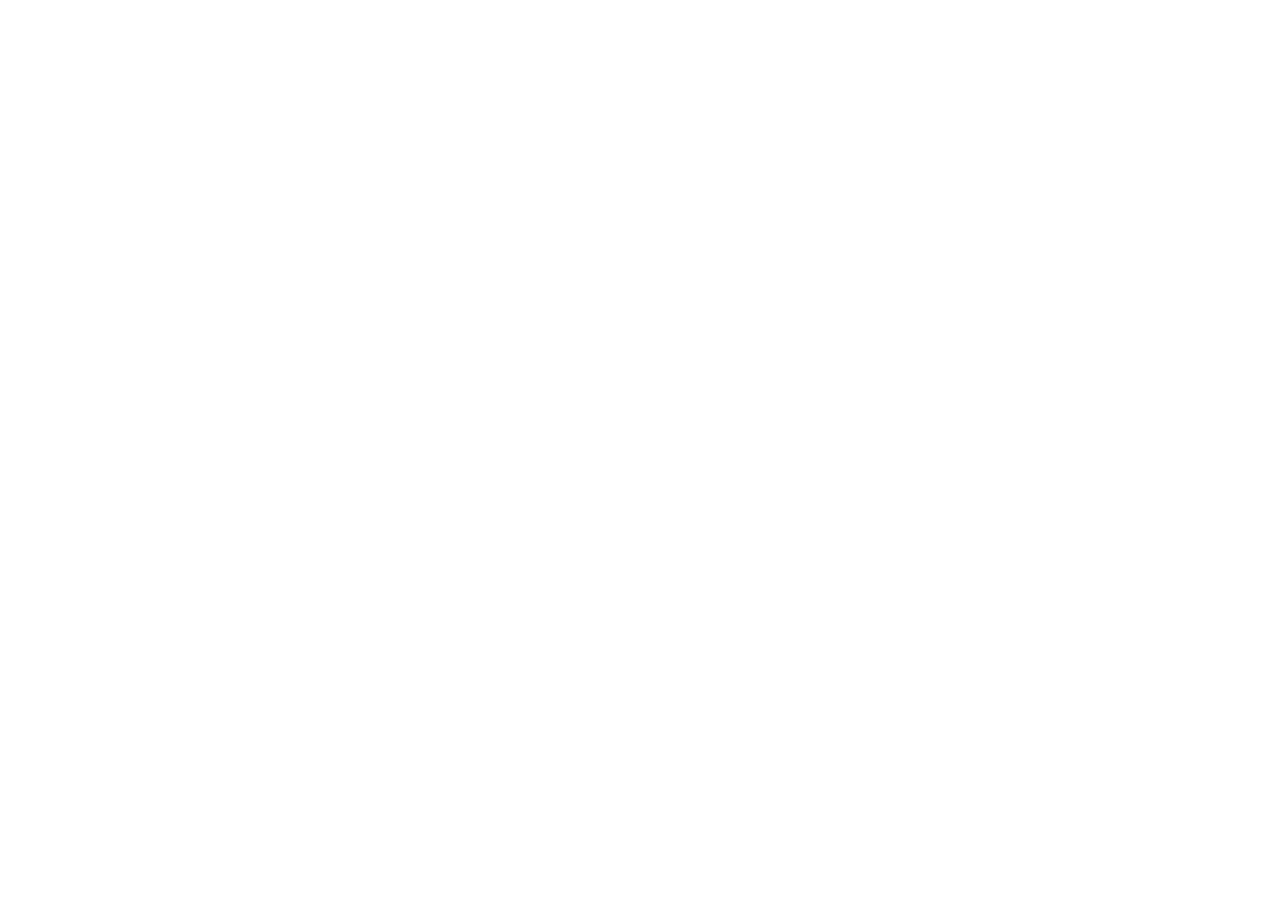
==== assin2.html @ 14f08003 "assignment2" ====
<!DOCTYPE html>
<html lang="en">
<head>
    <meta charset="UTF-8">
    <meta http-equiv="X-UA-Compatible" content="IE=edge">
    <meta name="viewport" content="width=device-width, initial-scale=1.0">
    <title>Royal Traval</title>
</head>
<body>
    
</body>
</html>
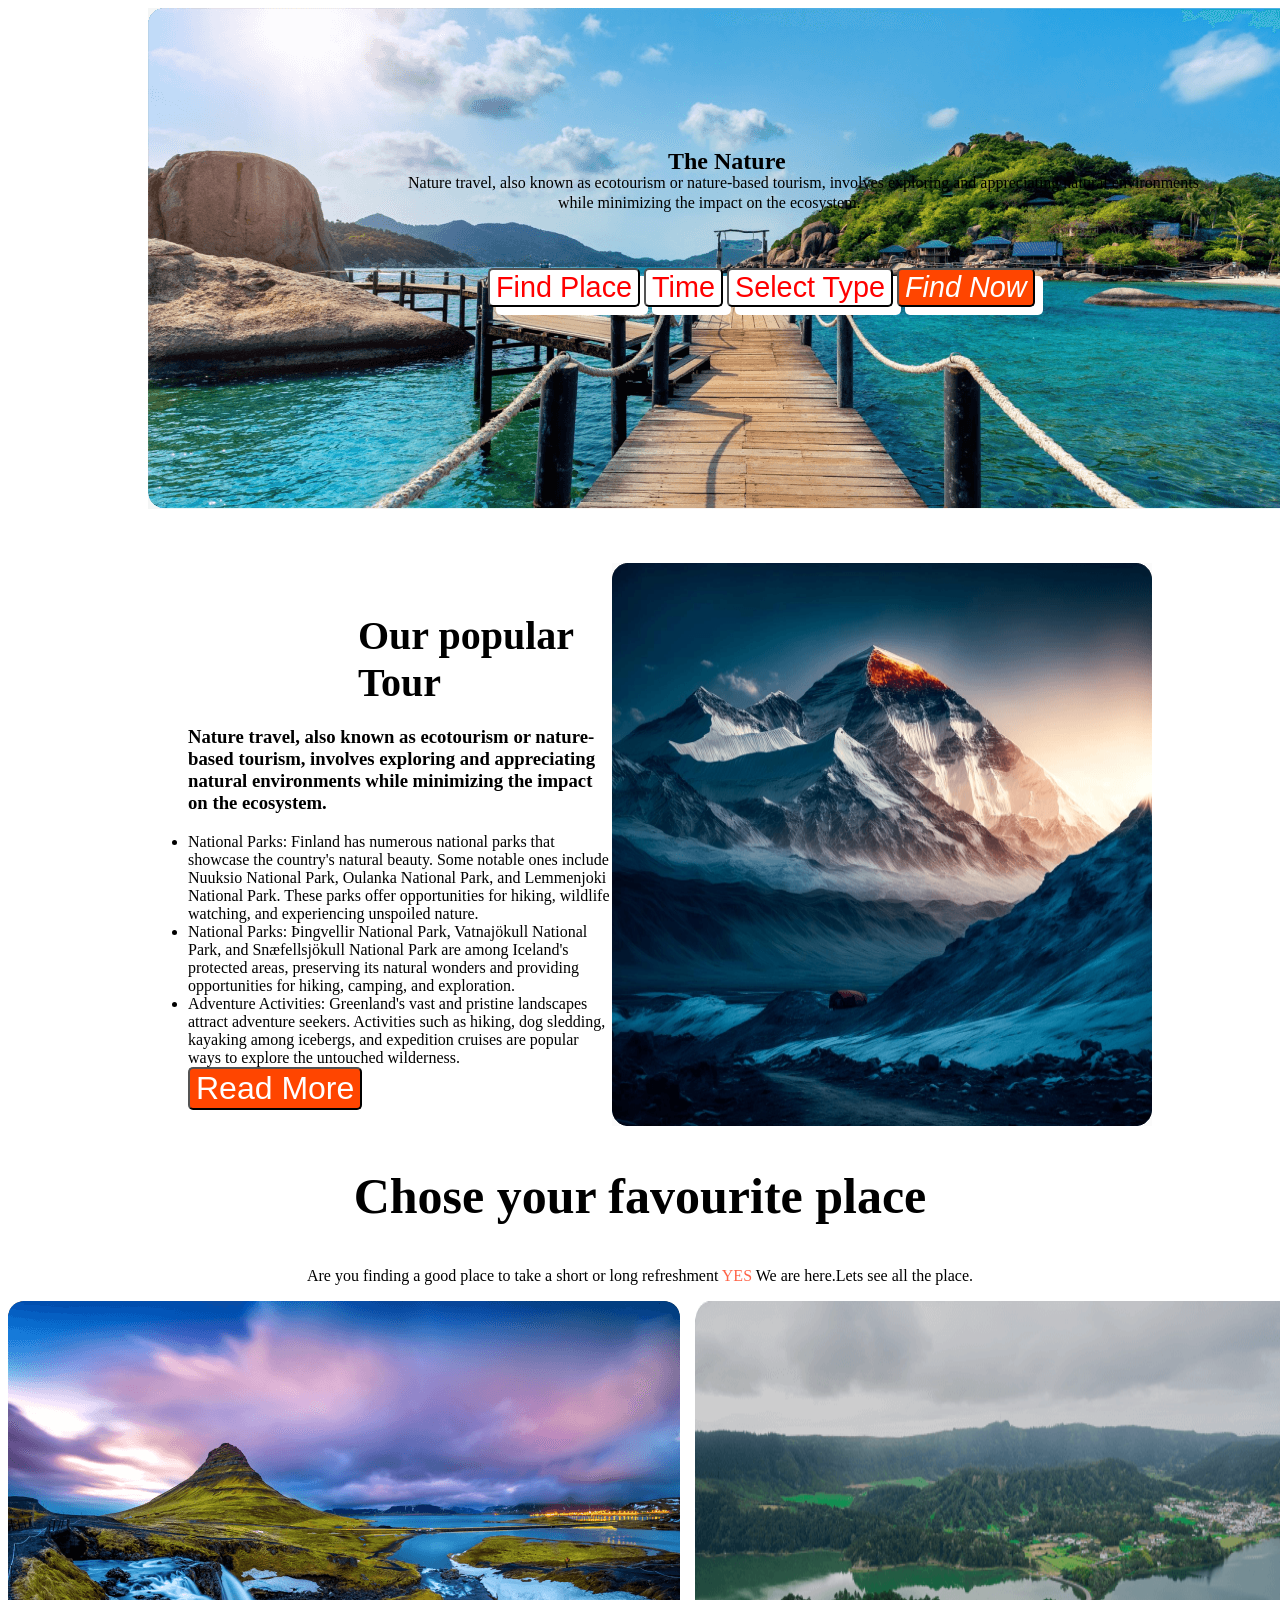
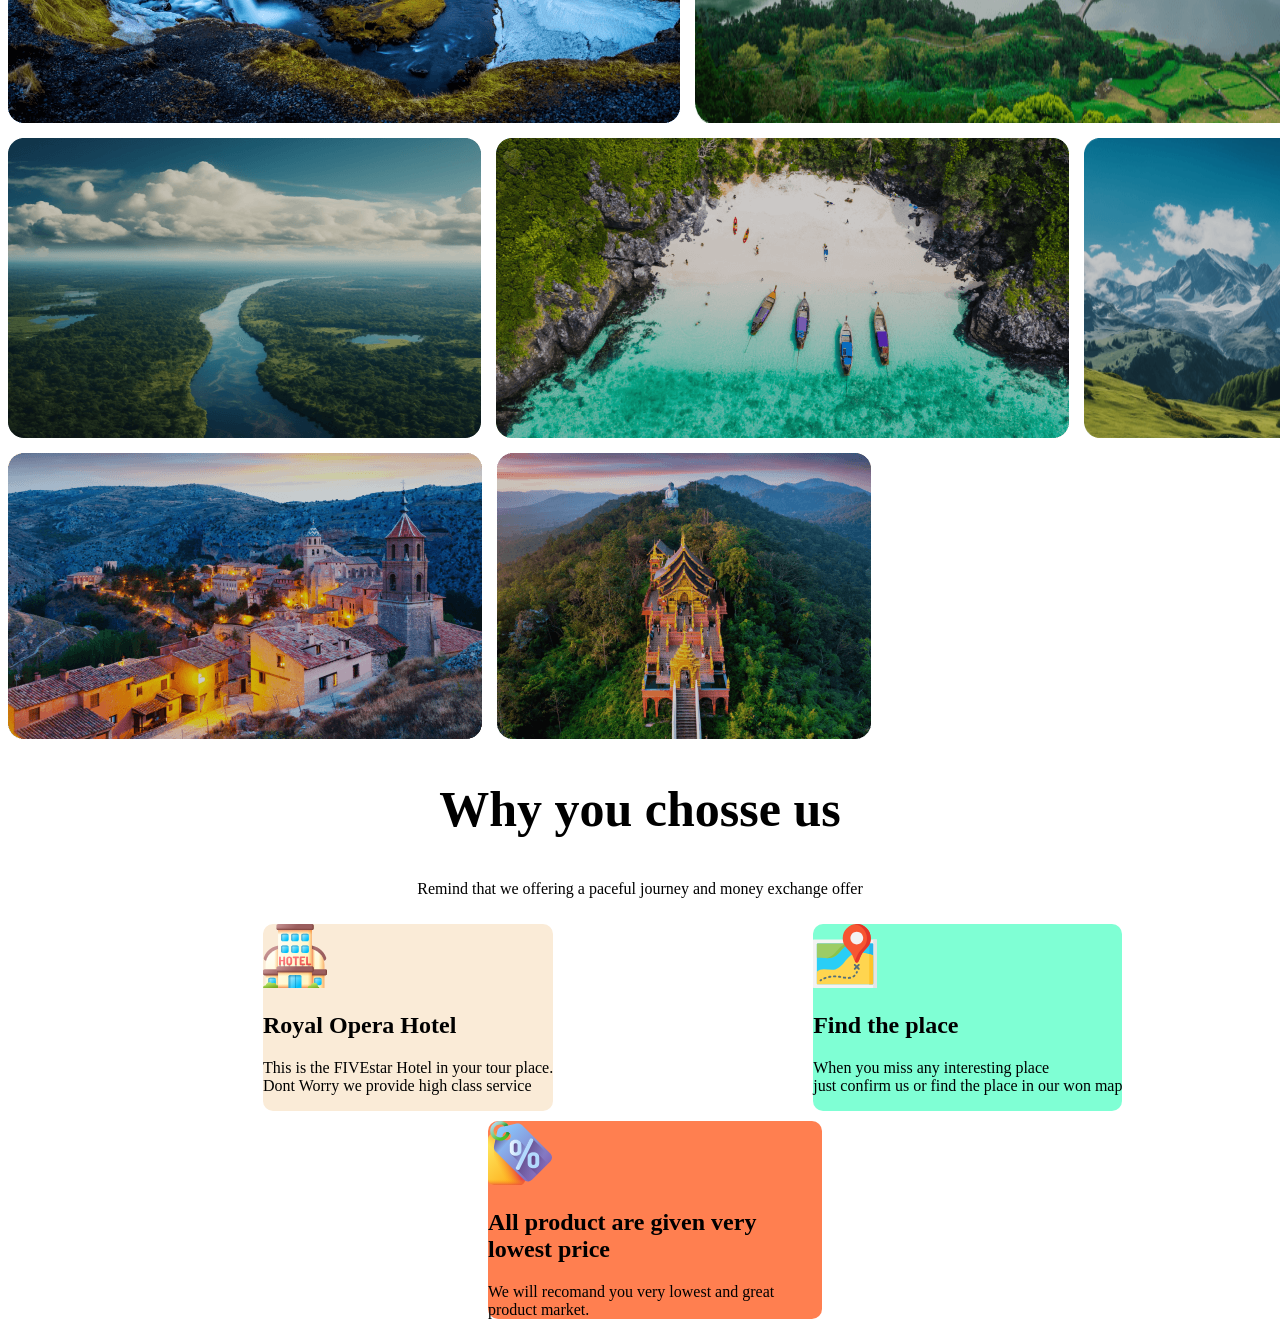
==== commit 10f77886: "first comit" ====
--- a/assin2.html
+++ b/assin2.html
@@ -5,8 +5,144 @@
     <meta http-equiv="X-UA-Compatible" content="IE=edge">
     <meta name="viewport" content="width=device-width, initial-scale=1.0">
     <title>Royal Traval</title>
+    <link rel="stylesheet" href="assin2.css">
 </head>
 <body>
-    
+    <header></header>
+
+
+
+
+
+
+
+
+
+
+
+    <main>
+        <section class="banner">
+            <div><img src="Group 13 (1) (1).png"</div>
+            <div class="titl">
+                <h2 
+                <h2> The Nature</h2>
+            </div>
+
+            <div class="text">
+                <p>
+                    Nature travel, also known as ecotourism or nature-based tourism, involves exploring and appreciating natural environments  </p>
+            </div>
+            <div class="text2">
+                <p> while minimizing the impact on the ecosystem.</p>
+
+            </div>
+            <div class="bton">
+                <button class="btn ">Find Place</button>
+                <button class="btn ">Time</button>
+                <button class="btn ">Select Type</button>
+                <button class="btn1 "><i class="fa-solid fa-magnifying-glass">Find Now</i></button>
+                
+            </div>
+        </section>
+
+        <section>
+           
+            <div class="para">
+                
+                <ul>
+                    <h2 class="popular">Our popular Tour</h2>
+
+                    <h3>Nature travel, also known as ecotourism or nature-based tourism, involves exploring and appreciating natural environments while minimizing the impact on the ecosystem.</h3>
+
+                    <li>National Parks: Finland has numerous national parks that showcase the country's natural beauty. Some notable ones include Nuuksio National Park, Oulanka National Park, and Lemmenjoki National Park. These parks offer opportunities for hiking, wildlife watching, and experiencing unspoiled nature.</li>
+                    <li>National Parks: Þingvellir National Park, Vatnajökull National Park, and Snæfellsjökull National Park are among Iceland's protected areas, preserving its natural wonders and providing opportunities for hiking, camping, and exploration.</li>
+                    <li>Adventure Activities: Greenland's vast and pristine landscapes attract adventure seekers. Activities such as hiking, dog sledding, kayaking among icebergs, and expedition cruises are popular ways to explore the untouched wilderness.</li>
+                    <button class="mbtn">Read More</button>
+                </ul>
+                <img  src="Rectangle 4.png">
+            </div>
+           
+
+        </section>
+
+        <section>
+            <h1 class="chose">Chose your favourite place</h1>
+            <div>
+                <p class="paragraph">Are you finding a good place to take a short or long refreshment <span class="yea">YES</span> We are here.Lets see all the place.</p>
+            </div>
+        </section>
+
+
+        <section >
+            <div class="row">
+                <img src="Rectangle 8 (1).png">
+                <img src="Rectangle 10.png">
+            </div>
+            <div class="row">
+                <img src="Rectangle 11.png">
+                
+                <img src="Rectangle 8.png">
+                <img src="Rectangle 9.png">
+            </div>
+            <div class="row">
+                <img src="Rectangle 7.png">
+                <img src="Rectangle 6.png">
+            </div>
+        </section>
+
+        <section>
+            <h1 class="cho">Why you chosse us</h1>
+            <div>
+                <p class="par">Remind that we offering a paceful journey and money exchange offer</p>
+            </div>
+        </section>
+
+        <section class="faxo">
+            <div class="skl">
+                <img src="hotel 1.svg">
+                <h2>Royal Opera Hotel</h2>
+                <p>This is the <span>FIVE</span>star Hotel in your tour place.<br>Dont Worry we provide high class service</p>
+
+            </div>
+            
+
+            <div class="dkl">
+                <img src="map 1.svg">
+                <h2>Find the place</h2>
+                <p>When you miss any interesting place <br>just confirm us or find the place in our won map</p>
+
+            </div>
+
+            
+        </section>
+
+        <div class="gkl">
+            <img src="price-tag 1.svg">
+            <h2>All product are given very lowest price</h2>
+            <p>We will recomand you very lowest and great product market.</p>
+        </div>
+    </main>
+
+
+
+
+
+
+
+
+
+
+
+
+
+
+
+
+
+
+
+
+
+
 </body>
 </html>
--- a/assin2.css
+++ b/assin2.css
@@ -0,0 +1,130 @@
+.banner{
+    position: relative;
+}
+.text{
+    position: absolute;
+    top: 0;
+    margin-left: 400px;
+    margin-top: 150px;
+}
+.text2{
+    position: absolute;
+    top: 0;
+    margin-left: 550px;
+    margin-top: 170px;   
+}
+.banner img{
+margin-left: 140px;
+}
+.titl{
+    
+    position: absolute;
+    top: 0;
+    margin-left: 660px;
+    margin-top: 120px;
+    
+}
+.bton{
+    position: absolute;
+    top: 0;
+    margin-left: 480px;
+    margin-top: 260px;
+  
+    border-radius: 10px;
+   
+}
+.btn{
+    border-radius: 5px;
+    font-size: 1.8rem;
+    background-color: white;
+    box-shadow: 8px 8px white;
+    color:red;
+}
+.btn1{
+    border-radius: 5px;
+    font-size: 1.8rem;
+    background-color:orangered;
+    box-shadow: 8px 8px white;
+    color: white;
+}
+.popular{
+    font-size: 40px;
+   padding-right: 20px;
+}
+.mbtn{
+    font-size: 2rem;
+    background-color:orangered; 
+    border-radius: 5px;
+    color: white;
+}
+.popular{
+    position: relative;
+    margin-left: 170px;
+    margin-bottom: 20px;
+}
+.ppicture{
+    position: absolute;
+    margin-left: 800px;
+    
+}.para img{
+    margin-right:120px;
+}
+
+.para{
+    display: flex;
+    margin-left: 140px;
+    background-color: white;
+    margin-top: 50px;
+}
+.ull{
+    margin-top: 200px;
+}
+.chose{
+    text-align: center;
+    font-size: 50px;
+}
+.yea{
+    color: tomato;
+}
+.paragraph{
+    text-align: center;
+}
+
+
+.row{
+    display:flex ;
+    
+    margin-bottom: 15px;
+    gap: 15px;
+   
+    
+}
+.cho{
+    text-align: center;
+    font-size: 50px;
+}
+.par{
+    text-align: center;
+}
+.faxo{
+    display: flex;
+}
+.skl{
+margin-left: 255px;
+background-color: antiquewhite;
+border-radius: 10px;
+margin-top: 10px;
+}
+.dkl{
+    margin-left: 260px;
+    background-color: aquamarine;
+    border-radius: 10px;
+    margin-top: 10px;
+}
+.gkl{
+    margin-left: 480px;  
+    background-color: coral;
+    margin-right: 450px;
+    border-radius: 10px;
+    margin-top: 10px;
+}
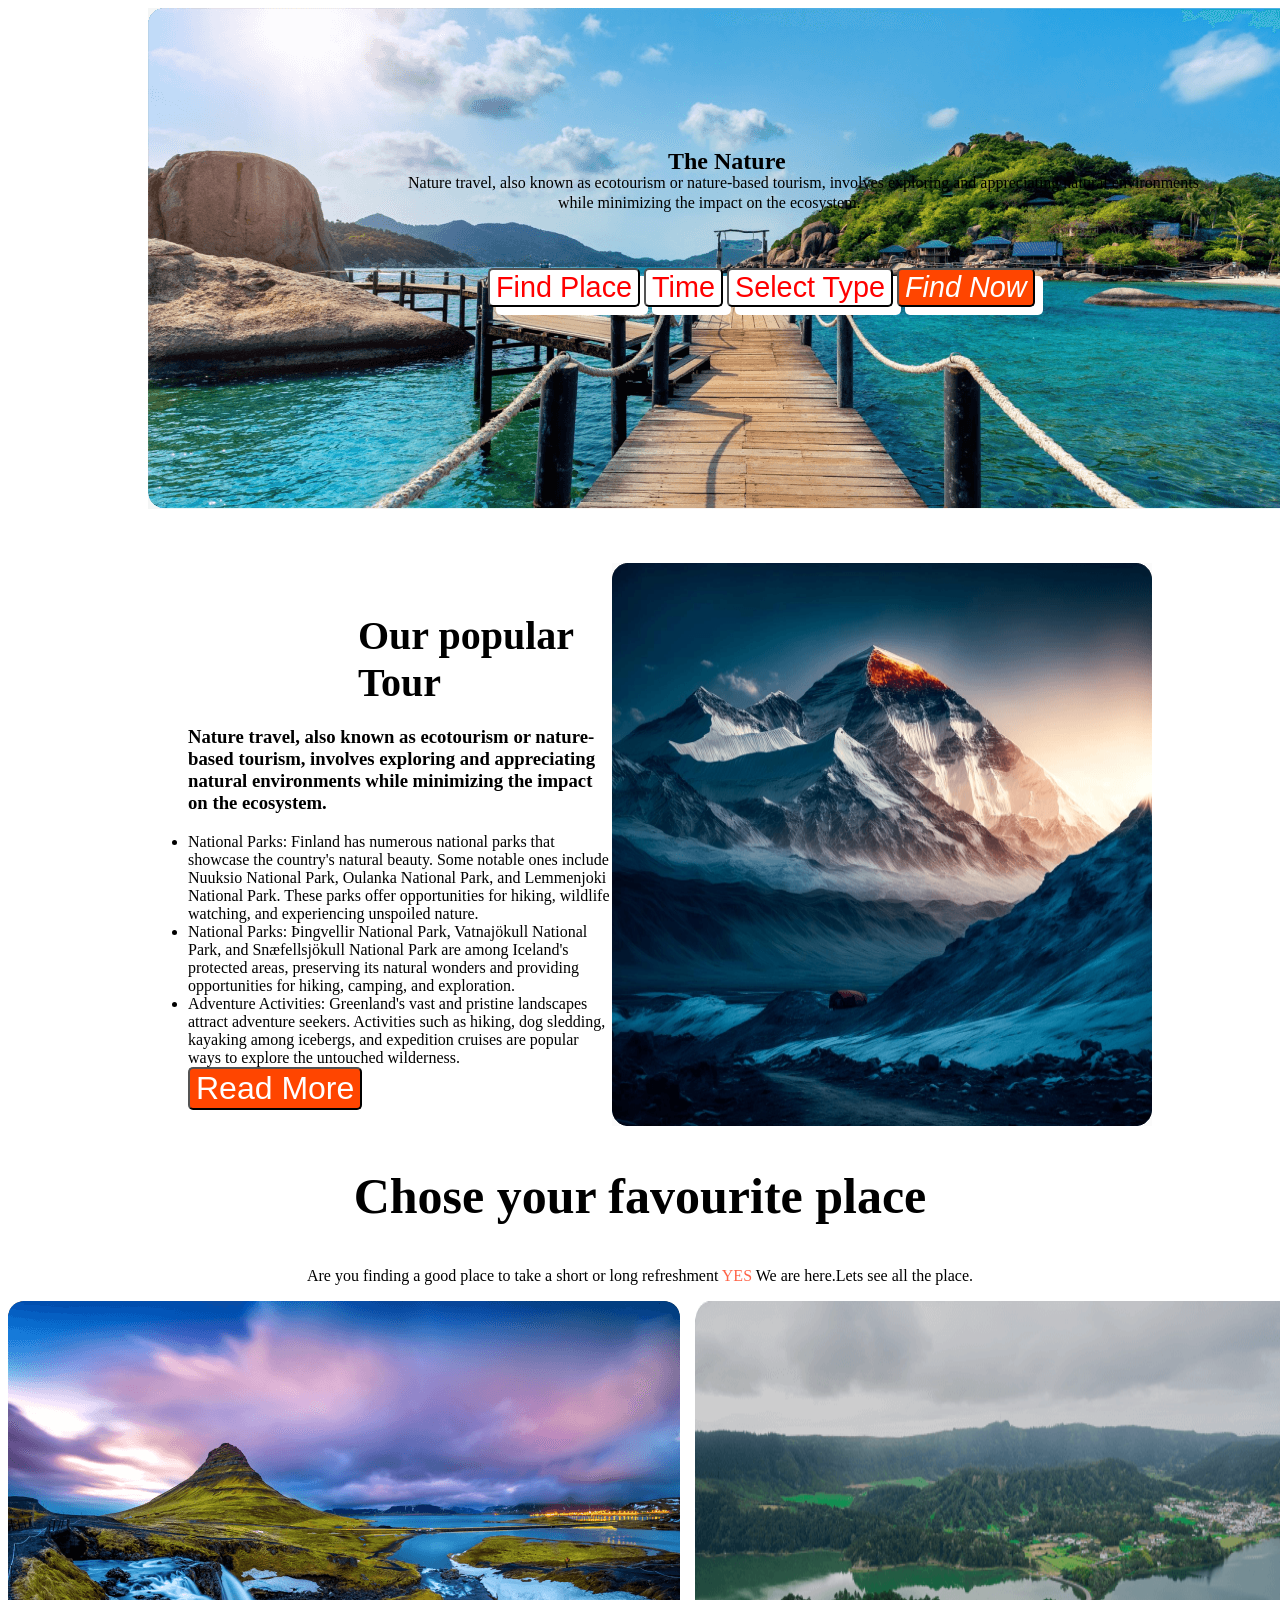
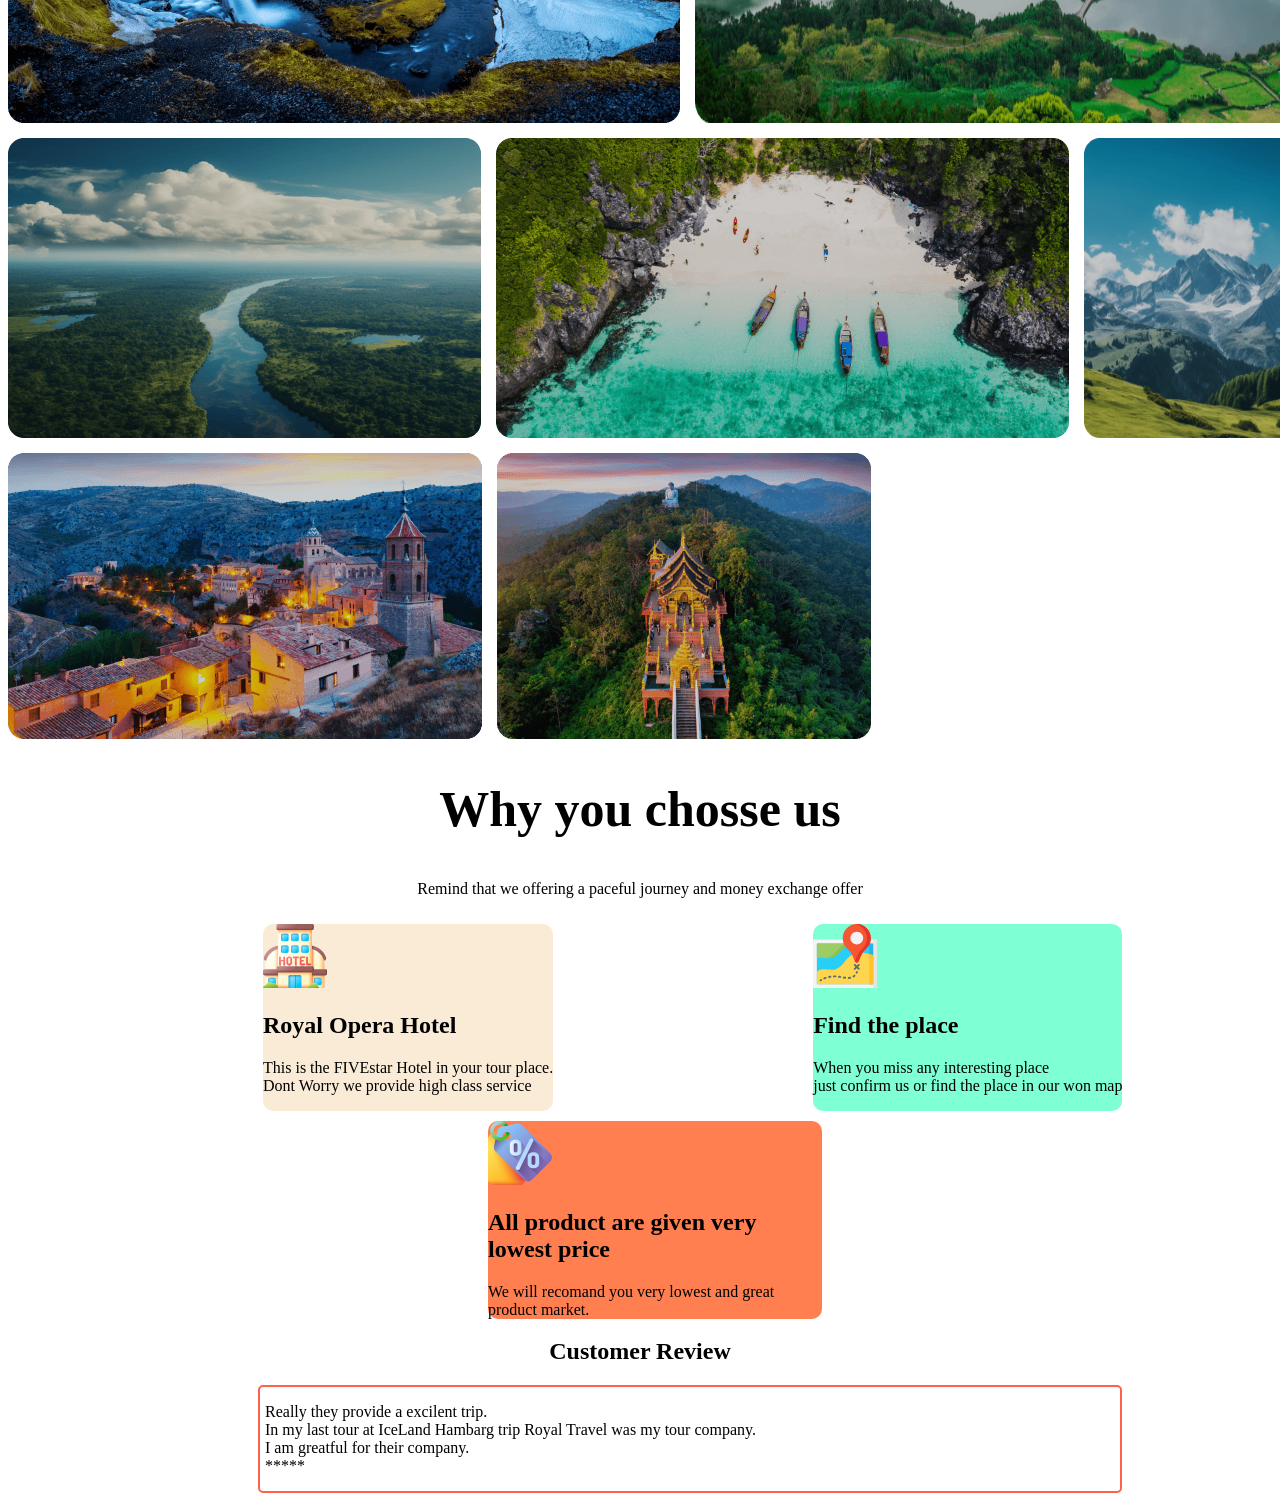
==== commit 50f808e7: "second comit" ====
--- a/assin2.html
+++ b/assin2.html
@@ -121,6 +121,15 @@
             <h2>All product are given very lowest price</h2>
             <p>We will recomand you very lowest and great product market.</p>
         </div>
+
+        <section>
+            <h2 class="review">Customer Review</h2>
+            <div class="creview">
+            <p>Really they provide a excilent trip.<br>In my last tour at IceLand Hambarg trip Royal Travel was my tour company.<br>I am greatful for their company. <br>***** </p>
+            
+            </div>
+
+        </section>
     </main>
 
 
--- a/assin2.css
+++ b/assin2.css
@@ -128,3 +128,13 @@
     border-radius: 10px;
     margin-top: 10px;
 }
+.review{
+    text-align: center;
+}
+.creview{
+    border: 2px solid tomato;
+    border-radius: 5px;
+    padding-left: 5px;
+    margin-left: 250px;
+    margin-right: 150px; 
+}
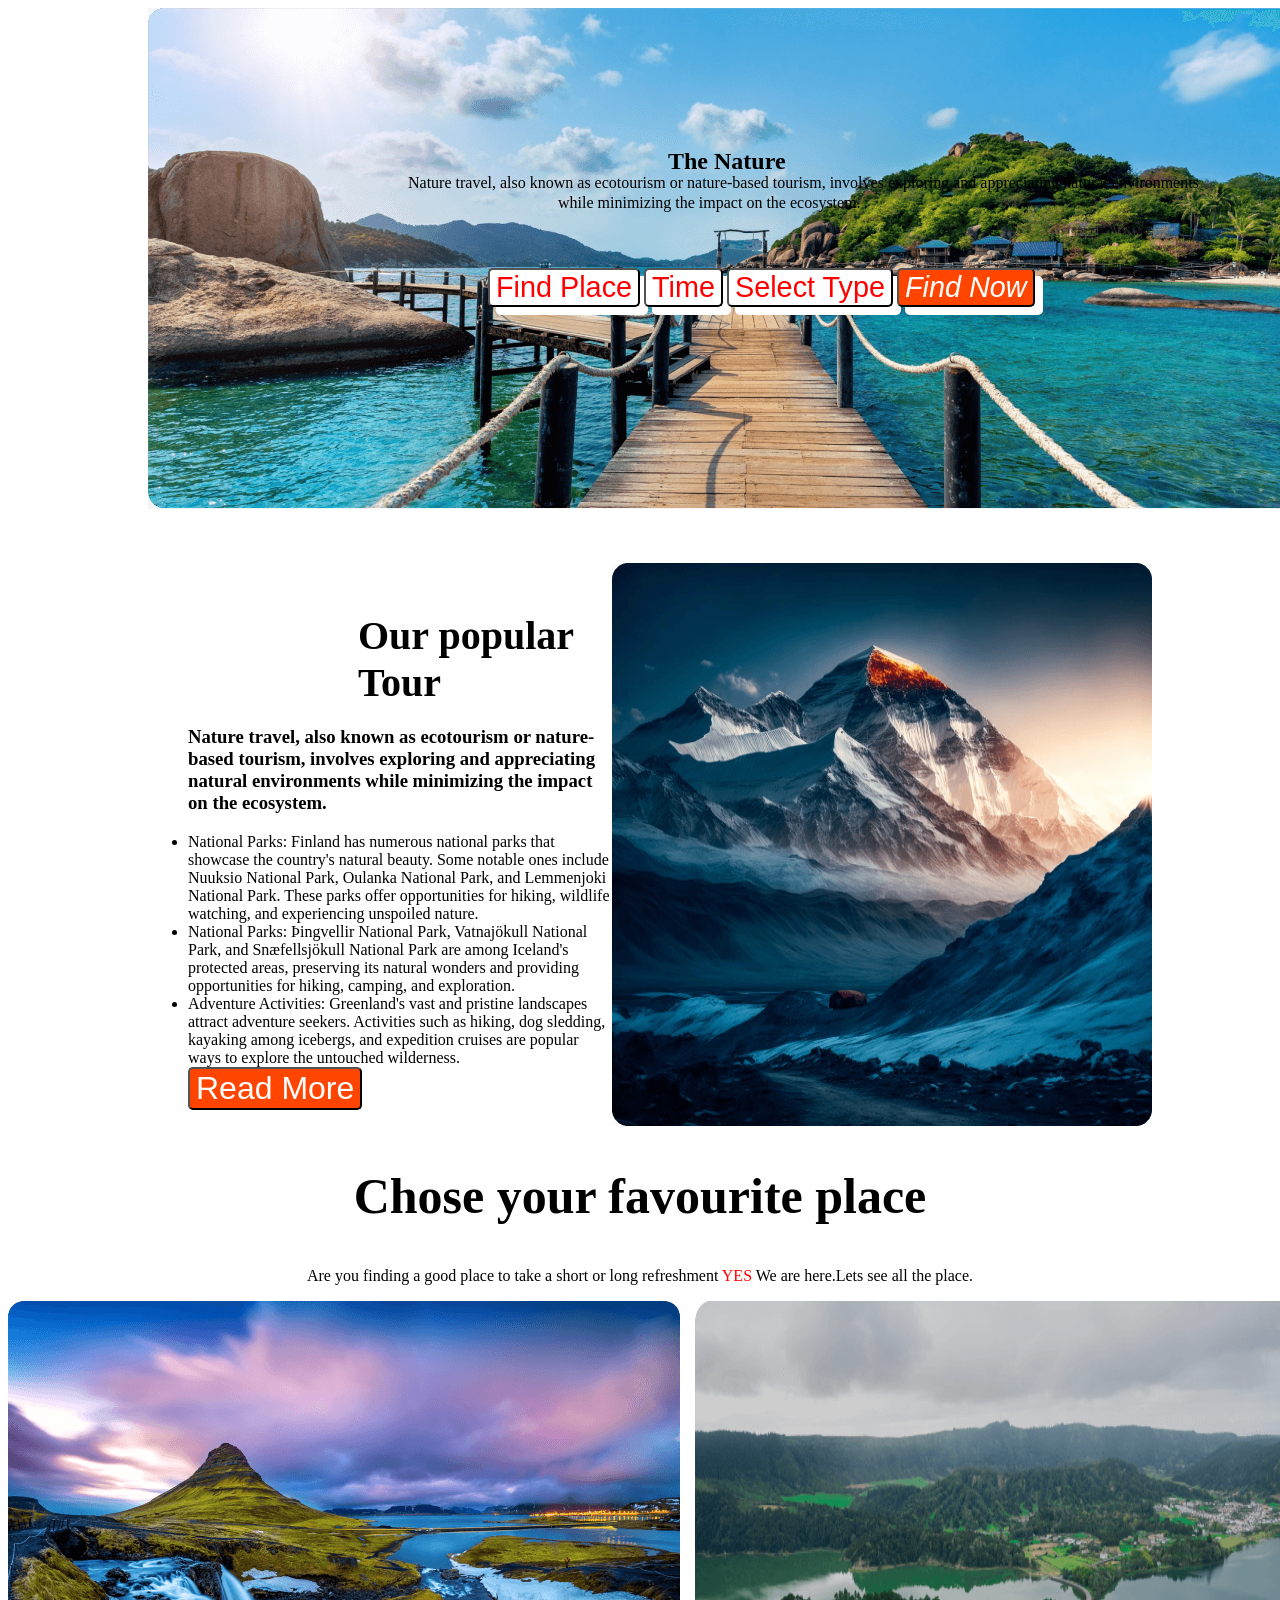
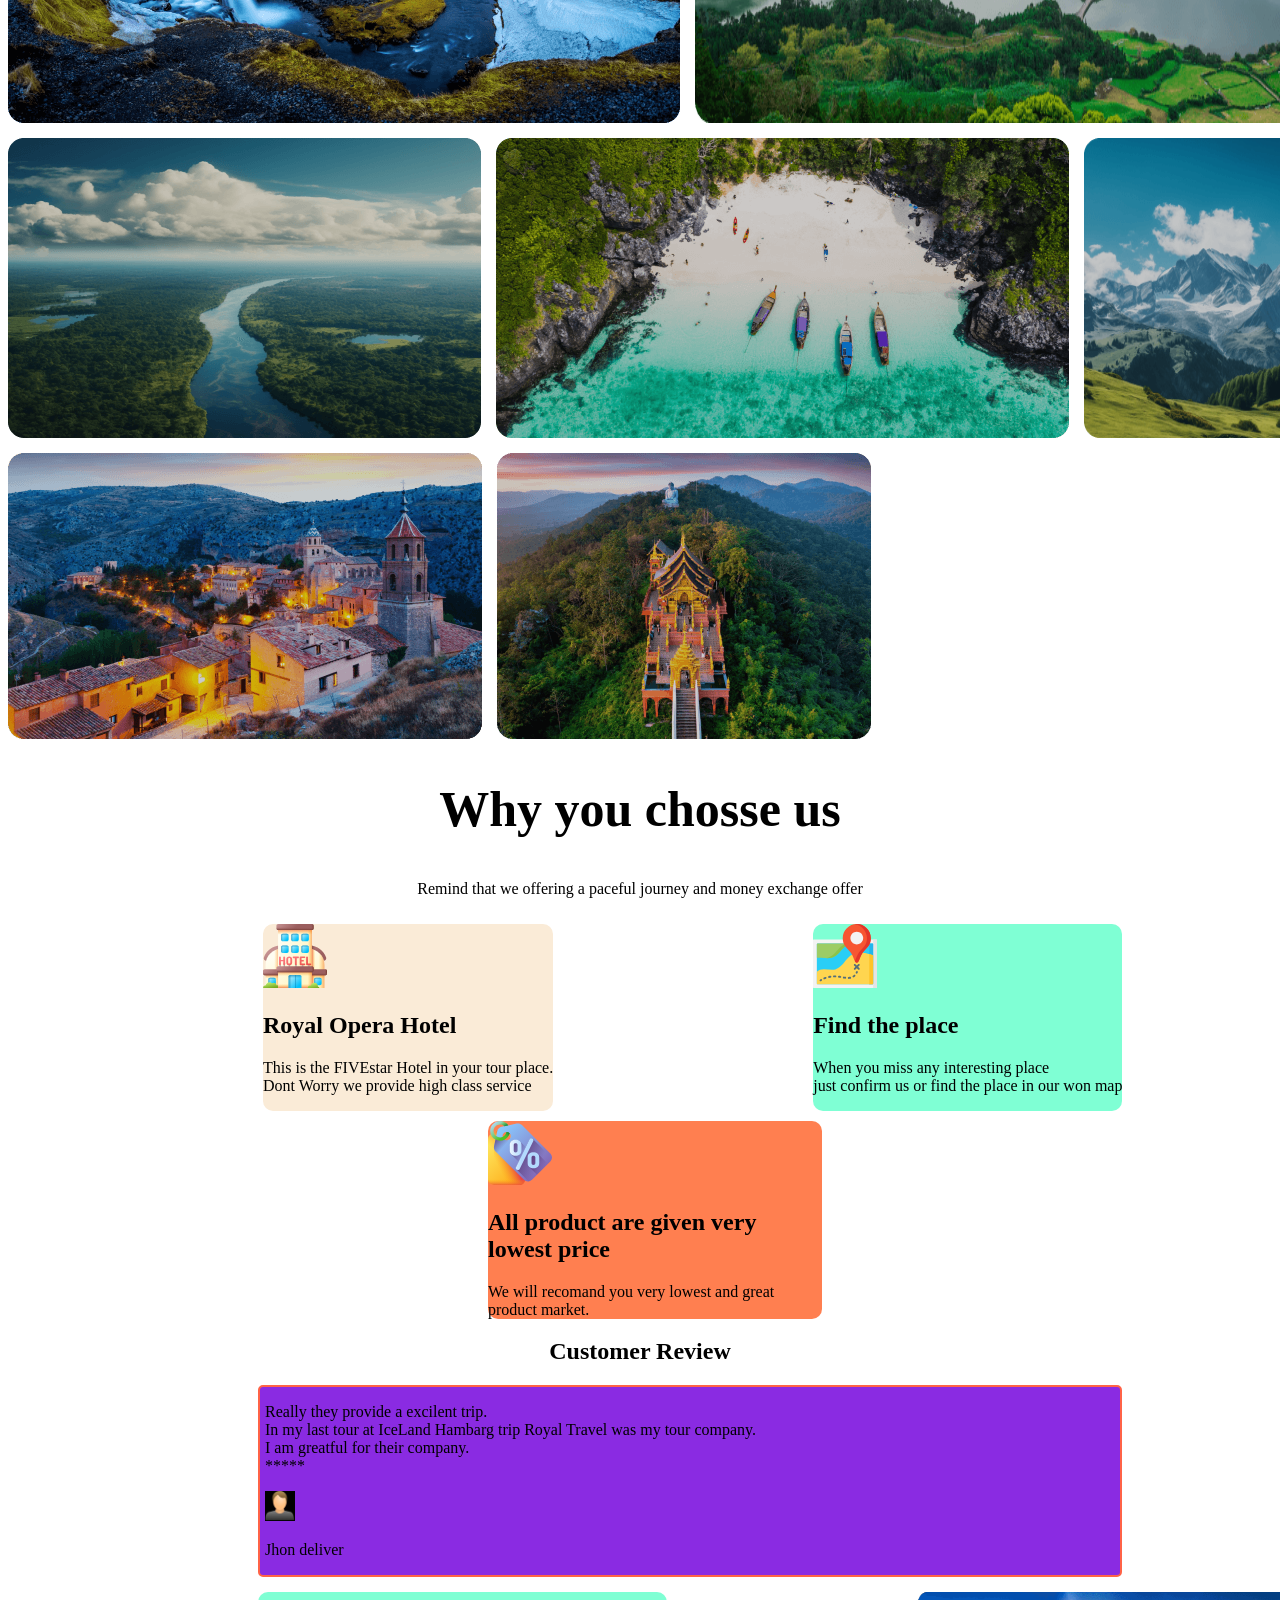
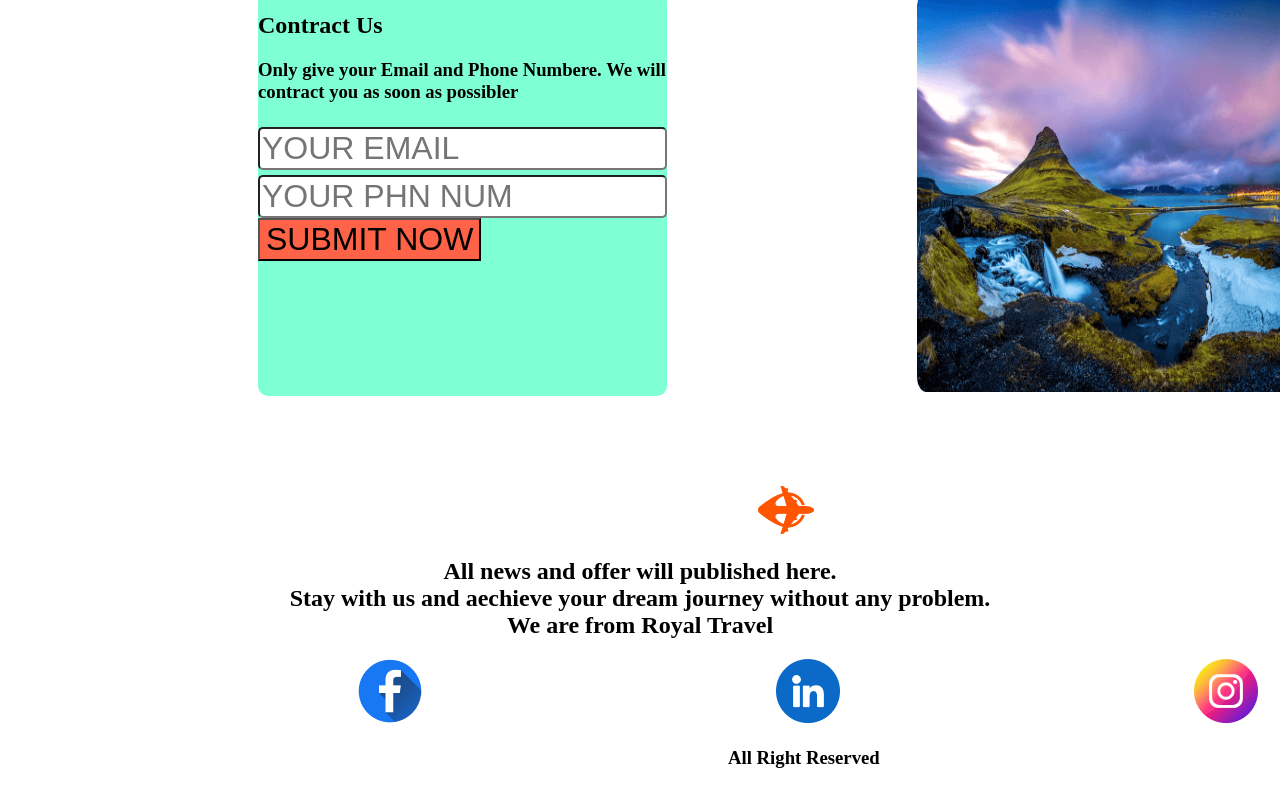
==== commit c85fcba5: "last comit" ====
--- a/assin2.html
+++ b/assin2.html
@@ -115,42 +115,54 @@
 
             
         </section>
-
+        <section>
         <div class="gkl">
             <img src="price-tag 1.svg">
             <h2>All product are given very lowest price</h2>
             <p>We will recomand you very lowest and great product market.</p>
         </div>
 
-        <section>
+        <section class="rating">
             <h2 class="review">Customer Review</h2>
             <div class="creview">
             <p>Really they provide a excilent trip.<br>In my last tour at IceLand Hambarg trip Royal Travel was my tour company.<br>I am greatful for their company. <br>***** </p>
-            
+            <img src="OIP.jpeg" alt="Julias dev"><p class="nme">Jhon deliver</p>
+           
+           
+        </section>
+        </section>
+
+        <section>
+            <div class="offer">
+                <div class="txt">
+                    <h1>Contract Us</h1>
+                    <h3>Only give your Email and Phone Numbere. We will contract you as soon as possibler</h3>
+                    <input class="ppp" type="email" placeholder="YOUR EMAIL"><br>
+                    <input class="secin" type="number" placeholder="YOUR PHN NUM"><br>
+                    <button class="mmm">SUBMIT NOW</button>
+
+                </div>
+                <div>
+                    <img class="ofr" src="Rectangle 8 (1).png">
+
+                </div>
+                
             </div>
+        </section>
 
-        </section>
     </main>
 
-
-
-
-
-
-
-
-
-
-
-
-
-
-
-
-
-
-
-
+    <footer>
+        <div class="fotr">
+            <img class="ikon" src="Group 40071 (2).png">
+            <h2 class="hjj">All news and offer will published here.<br>Stay with us and aechieve your dream journey without any problem. <br>We are from Royal Travel</h2>
+           
+            <img class="salon" src="Facebook.png">
+            <img class="salon" src="Linkedin.png">
+            <img class="salon" src="Instagram.png">
+           <h3 class="right">All Right Reserved</h3>
+        </div>
+    </footer>
 
 
 </body>
--- a/assin2.css
+++ b/assin2.css
@@ -137,4 +137,58 @@
     padding-left: 5px;
     margin-left: 250px;
     margin-right: 150px; 
+    background-color: blueviolet;
+}
+.rating img{
+    height: 30px;
+    width: 30px;
+
+}
+.offer{
+    display: flex;
+}
+.offer img{
+    height: 400px;
+    width: 400px;
+    margin-left: 250px;
+    margin-top: 15px;
+    margin-right: 150px;
+}
+.txt{
+    margin-left: 250px;
+    background-color: aquamarine;
+    margin-top: 15px;
+    border-radius: 10px;
+    
+}
+.secin{
+    margin-top: 5px;
+    font-size: 2rem;
+   border-radius: 5px;
+}
+.ppp{
+    margin-top: 5px;
+    font-size: 2rem;
+   border-radius: 5px;
+}
+.mmm{
+    font-size: 2rem;
+    background-color: tomato;
+}
+.right{
+   margin-left: 720px;
+}
+.salon{
+    margin-left: 350px;
+   
+}
+.hjj{
+    text-align: center;
+}
+.ikon{
+    margin-left: 750px;
+    margin-top: 90px;
+}
+.yea{
+    color: red;
 }
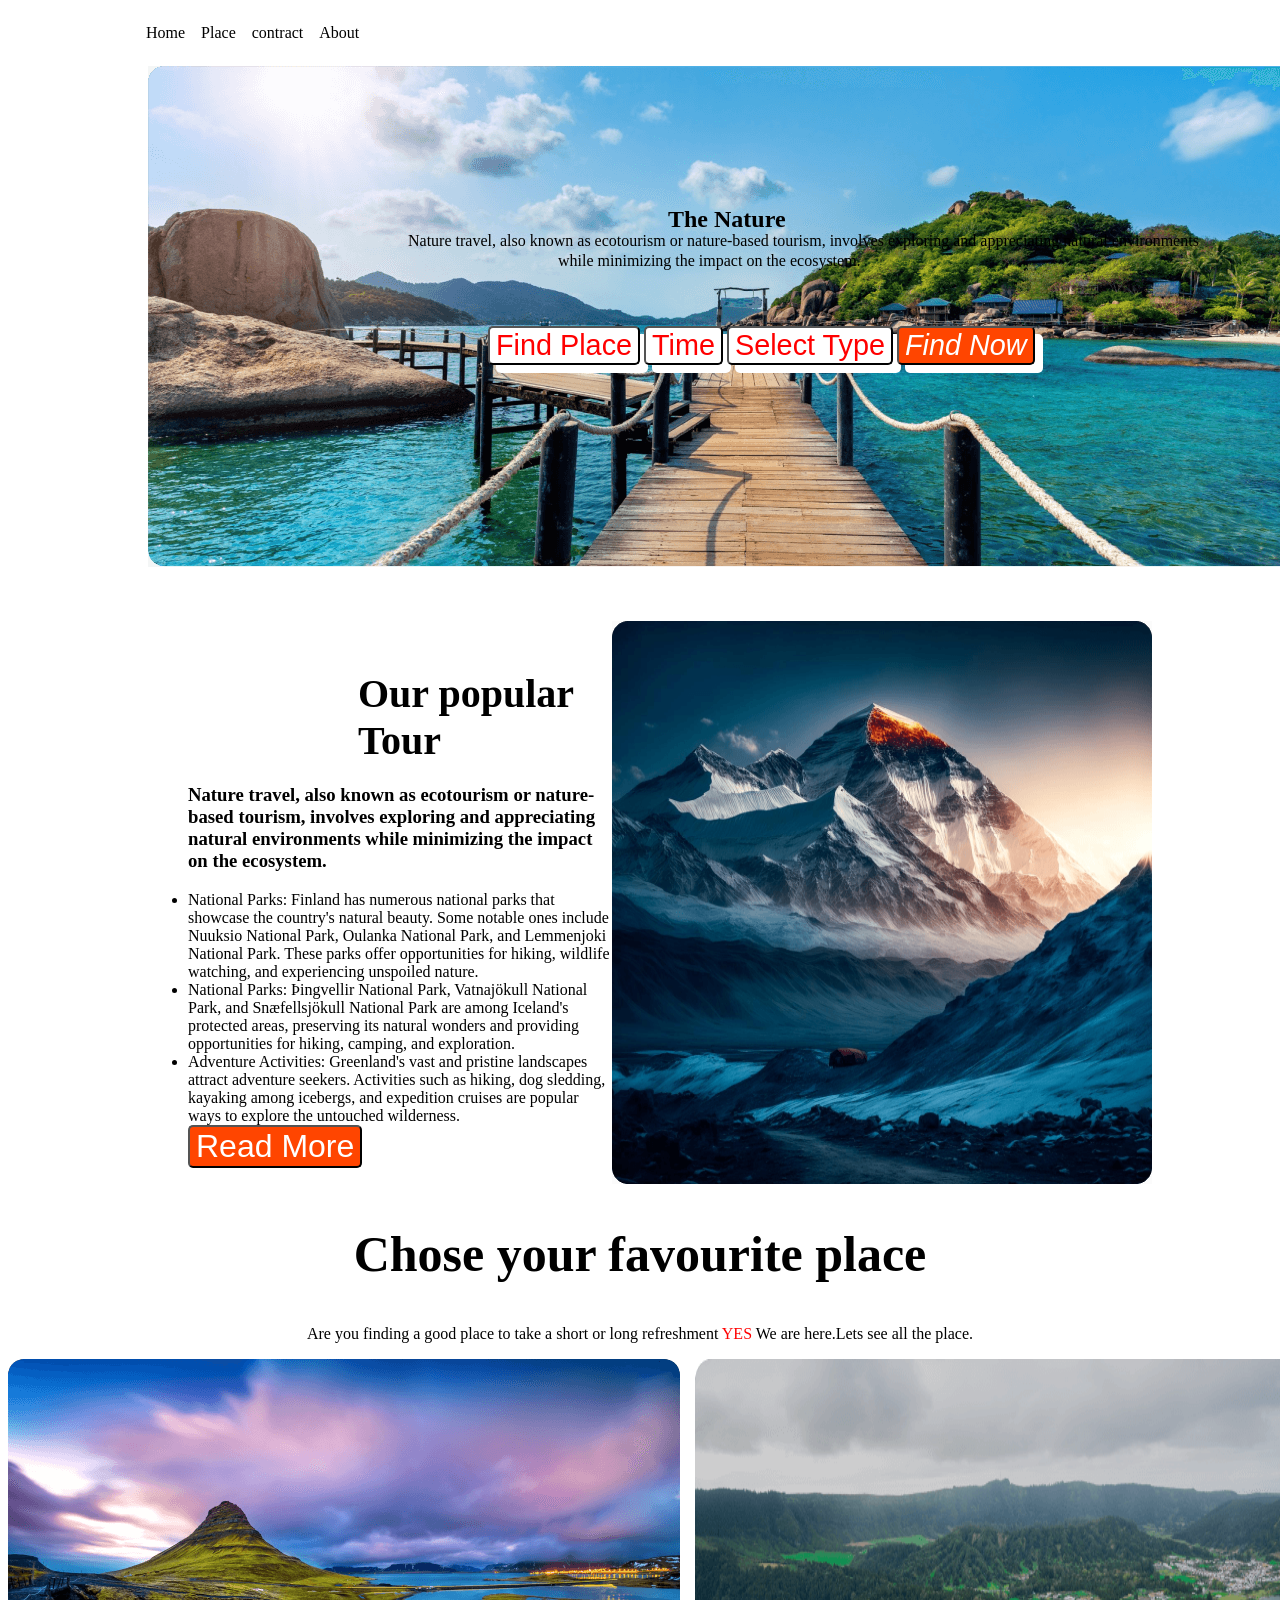
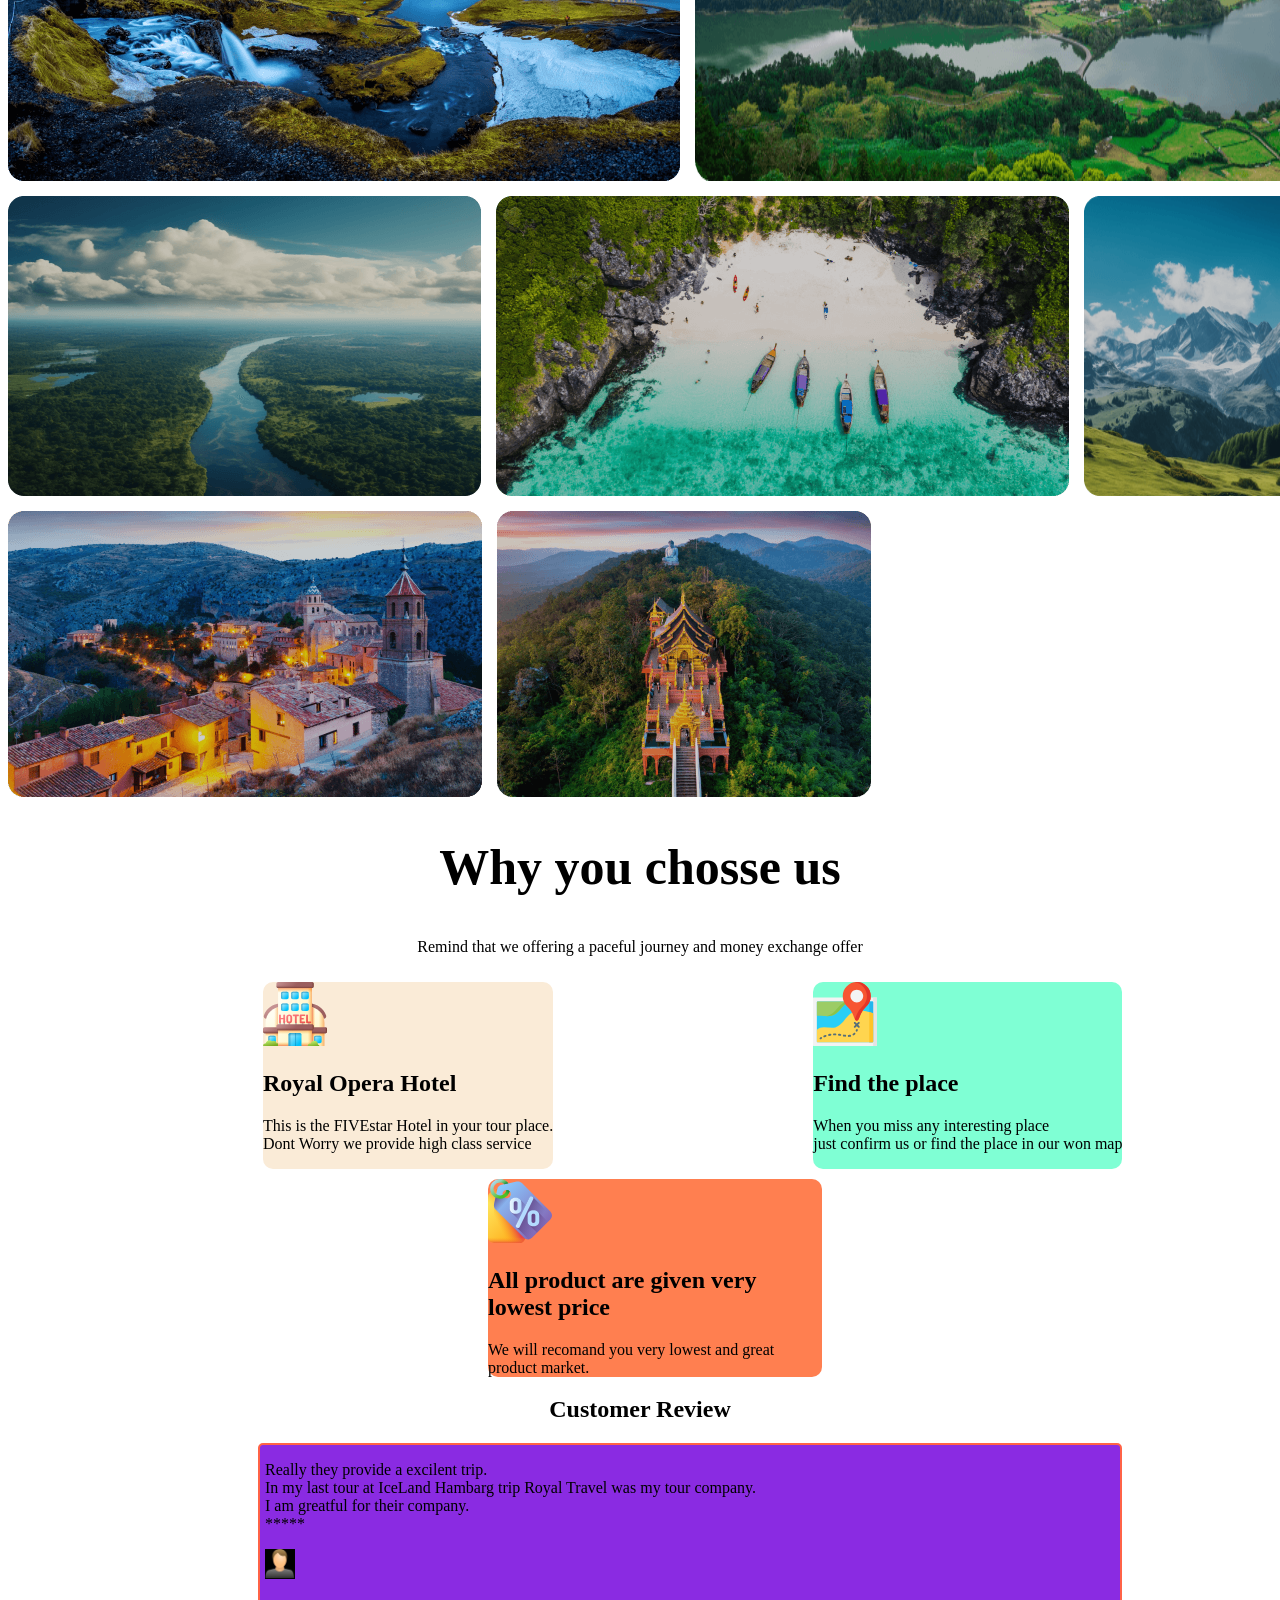
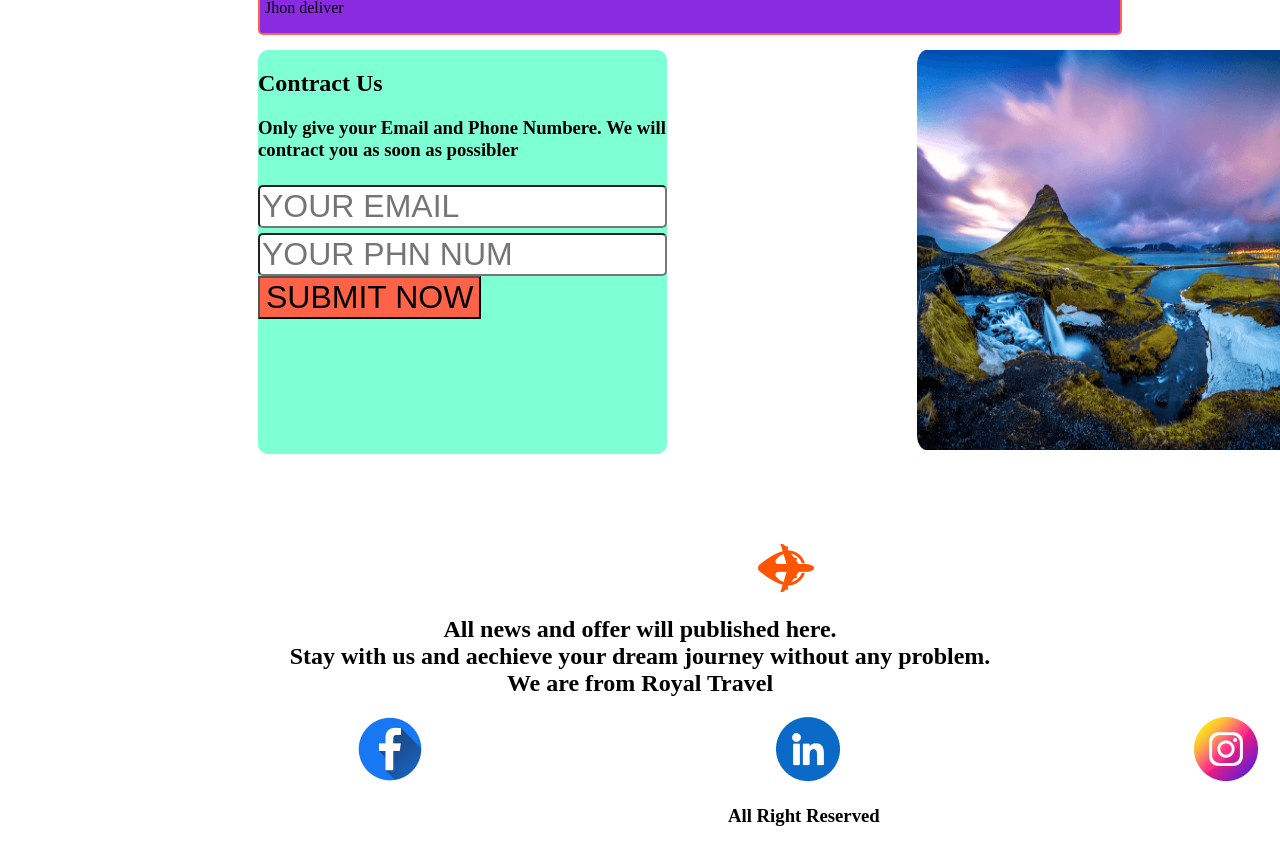
==== commit 52d72982: "last comit" ====
--- a/assin2.html
+++ b/assin2.html
@@ -8,17 +8,17 @@
     <link rel="stylesheet" href="assin2.css">
 </head>
 <body>
-    <header></header>
+    <header>
 
-
-
-
-
-
-
-
-
-
+<nav>
+    <ul>
+        <li>Home</li>
+        <li>Place</li>
+        <li>contract</li>
+        <li>About</li>
+    </ul>
+</nav>
+</header> 
 
     <main>
         <section class="banner">
--- a/assin2.css
+++ b/assin2.css
@@ -1,3 +1,15 @@
+nav ul{
+    display: flex;
+    text-decoration: none;
+    list-style: none;
+    margin-left: 90px;
+   
+}
+nav li{
+    padding: 8px;
+}
+
+
 .banner{
     position: relative;
 }
@@ -191,4 +203,15 @@
 }
 .yea{
     color: red;
+}
+
+
+/*responsive*/
+
+@media screen and(max-width:600px) {
+    .banner{
+        flex-direction: column;
+        width: 800px;
+        height: 800px;
+    }
 }
